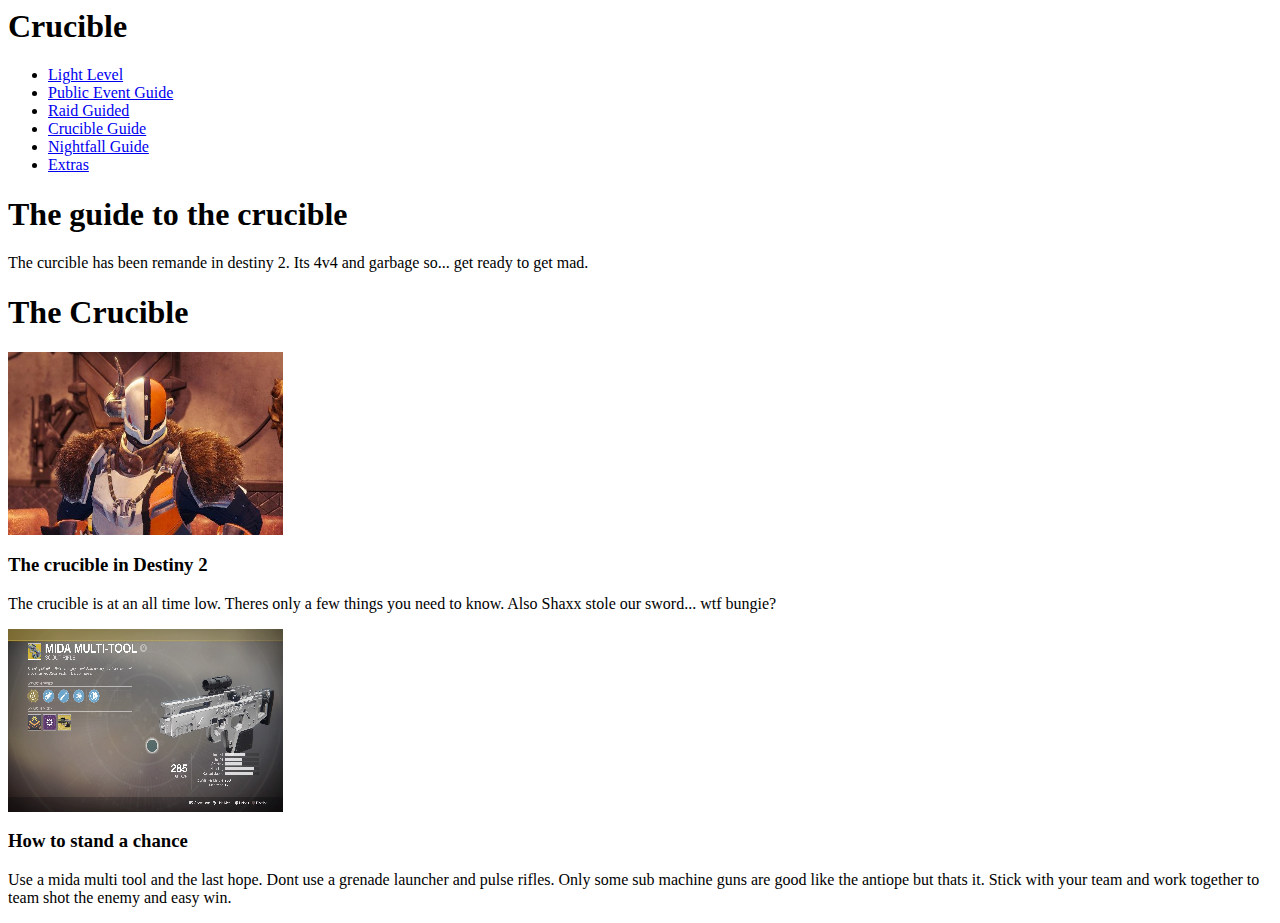
==== Crucible.html @ 86558895 "hi" ====
<html>
	<head>
		<title>Easy Light Guide</title>
		<link rel="stylesheet" href="style.css" type="text/css" />
	</head>
	<body>
		<header>
			<div class="container">
				<div id="branding">
					<h1>Crucible</h1>
				</div>
				<nav>
					<ul>
						<li><a href="Light.html">Light Level</a></li>
						<li><a href="PublicEve.html">Public Event Guide</a></li>
						<li><a href="Raid.html">Raid Guided</a></li>
						<li><a href="Crucible.html">Crucible Guide</a></li>
						<li><a href="Nightfall.html">Nightfall Guide</a></li>
						<li><a href="Extras.html">Extras</a></li>
					</ul>
				</nav>
			</div>
		</header>
		
		<section id="showcase">
			<div class="container">
				<h1>The guide to the crucible</h1>
				<p>The curcible has been remande in destiny 2. Its 4v4 and garbage so... get ready to get mad.</p>
			</div>
		</section>
		
		<section id="showcase">
			<div class="container">
				<h1>The Crucible</h1>
			</div>
		</section>
		
		<section id="boxes">
			<div class="container">
				<div class="box">
					<img src="./Images/shaxx.png">
					<h3>The crucible in Destiny 2</h3>
					<p>The crucible is at an all time low. Theres only a few things you need to know. Also Shaxx stole our sword... wtf bungie?</p>
				</div>
				<div class="box">
					<img src="./Images/mida.png">
					<h3>How to stand a chance</h3>
					<p>Use a mida multi tool and the last hope. Dont use a grenade launcher and pulse rifles. Only some sub machine guns are good like the antiope but thats it. Stick with your team and work together to team shot the enemy and easy win.</p>
				</div>
			</div>
		</section>
	</body>
</html>
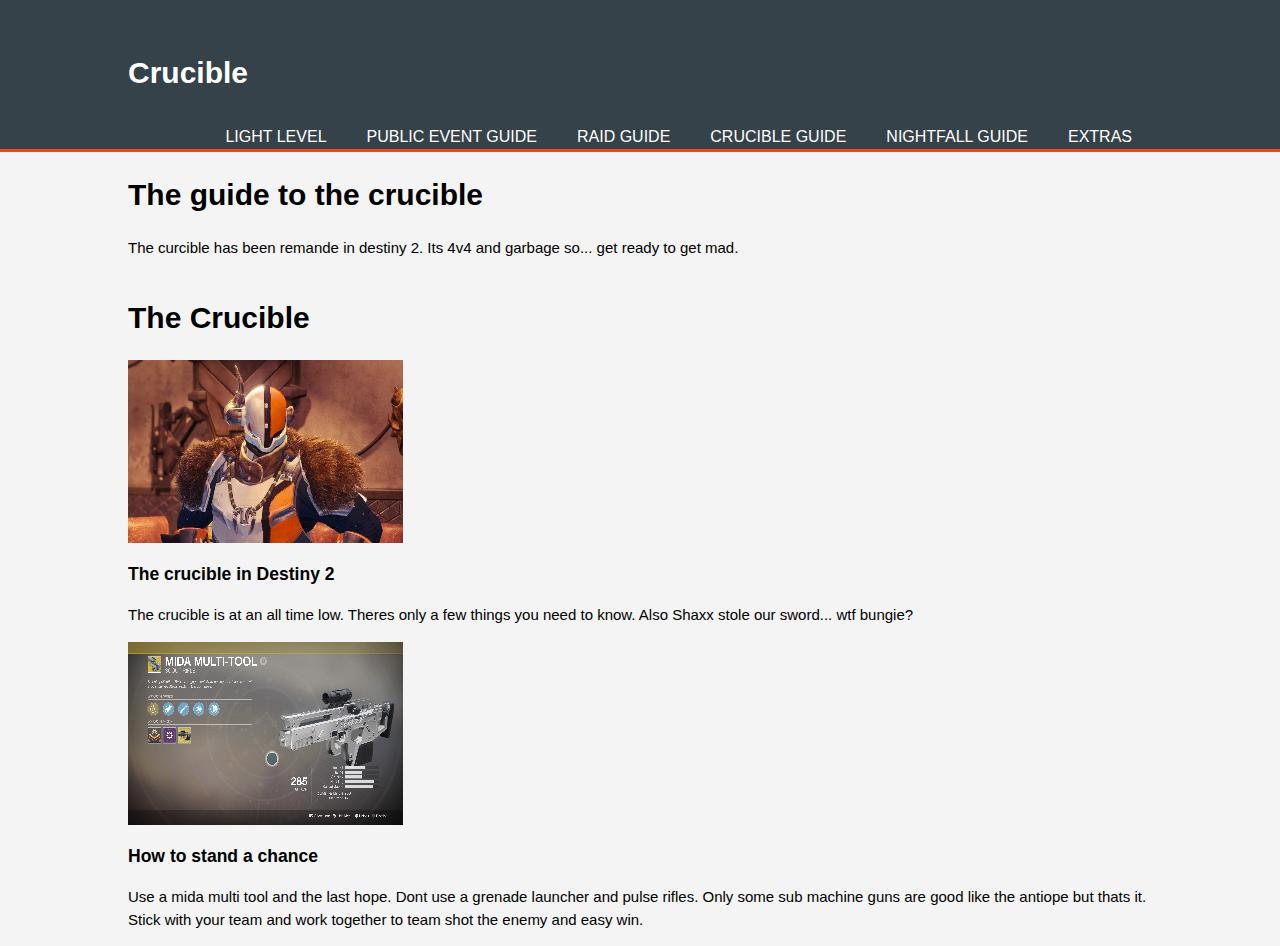
==== commit b152f1e7: "kill yourself" ====
--- a/Crucible.html
+++ b/Crucible.html
@@ -13,7 +13,7 @@
 					<ul>
 						<li><a href="Light.html">Light Level</a></li>
 						<li><a href="PublicEve.html">Public Event Guide</a></li>
-						<li><a href="Raid.html">Raid Guided</a></li>
+						<li><a href="Raid.html">Raid Guide</a></li>
 						<li><a href="Crucible.html">Crucible Guide</a></li>
 						<li><a href="Nightfall.html">Nightfall Guide</a></li>
 						<li><a href="Extras.html">Extras</a></li>
--- a/style.css
+++ b/style.css
@@ -0,0 +1,52 @@
+body{
+	font: 15px/1.5 Arial, Helvetica,sans-serif;
+	padding:0;
+	margin:0;
+	background-color:#f4f4f4;
+}
+
+/* Global */
+.container{
+	width:80%;
+	margin:auto;
+	overflow:hidden;
+}
+
+/* Header **/
+header{
+	background:#35424a;
+	color:#ffffff;
+	padding-top:30px;
+	min-height:70px;
+	border-bottom:#e8491d 3px solid;
+}
+
+header a{
+	color:#ffffff;
+	text-decoration:none;
+	text-transform: uppercase;
+	font-size:16px;
+}
+
+header ul{
+	margin:0;
+	padding:0;
+}
+
+header li{
+	float:left;
+	display:inline;
+	padding: 0 20px 0 20px;
+}
+
+header #branding{
+	float:left;
+}
+
+header #branding h3{
+}
+
+header nav{
+	float:right;
+	margin-top:10px;
+}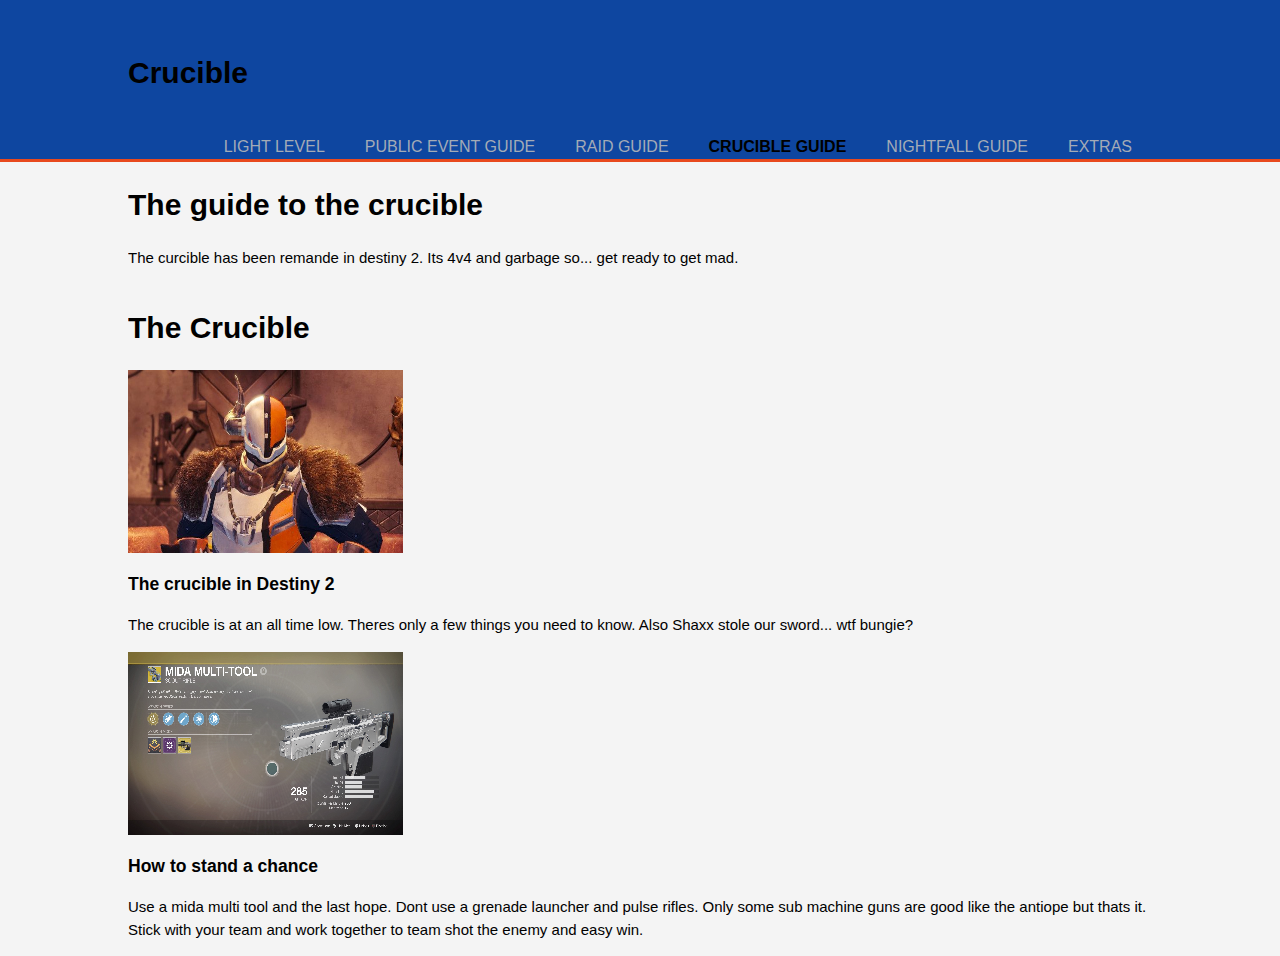
==== commit 7e42b054: "destiny" ====
--- a/Crucible.html
+++ b/Crucible.html
@@ -1,20 +1,20 @@
 <html>
 	<head>
-		<title>Easy Light Guide</title>
+		<title>Destiny 2</title>
 		<link rel="stylesheet" href="style.css" type="text/css" />
 	</head>
 	<body>
 		<header>
 			<div class="container">
 				<div id="branding">
-					<h1>Crucible</h1>
+					<h1><span class="highlight">Crucible</h1>
 				</div>
 				<nav>
 					<ul>
 						<li><a href="Light.html">Light Level</a></li>
 						<li><a href="PublicEve.html">Public Event Guide</a></li>
 						<li><a href="Raid.html">Raid Guide</a></li>
-						<li><a href="Crucible.html">Crucible Guide</a></li>
+						<li class="current"><a href="Crucible.html">Crucible Guide</a></li>
 						<li><a href="Nightfall.html">Nightfall Guide</a></li>
 						<li><a href="Extras.html">Extras</a></li>
 					</ul>
--- a/style.css
+++ b/style.css
@@ -14,7 +14,7 @@
 
 /* Header **/
 header{
-	background:#35424a;
+	background:#0e46a0;
 	color:#ffffff;
 	padding-top:30px;
 	min-height:70px;
@@ -22,14 +22,14 @@
 }
 
 header a{
-	color:#ffffff;
+	color:#a3abb7;
 	text-decoration:none;
 	text-transform: uppercase;
 	font-size:16px;
 }
 
 header ul{
-	margin:0;
+	margin-top:10px;
 	padding:0;
 }
 
@@ -49,4 +49,9 @@
 header nav{
 	float:right;
 	margin-top:10px;
-}+}
+
+header .highlight, header .current a{
+	color:000000;
+	font-weight:bold;
+}
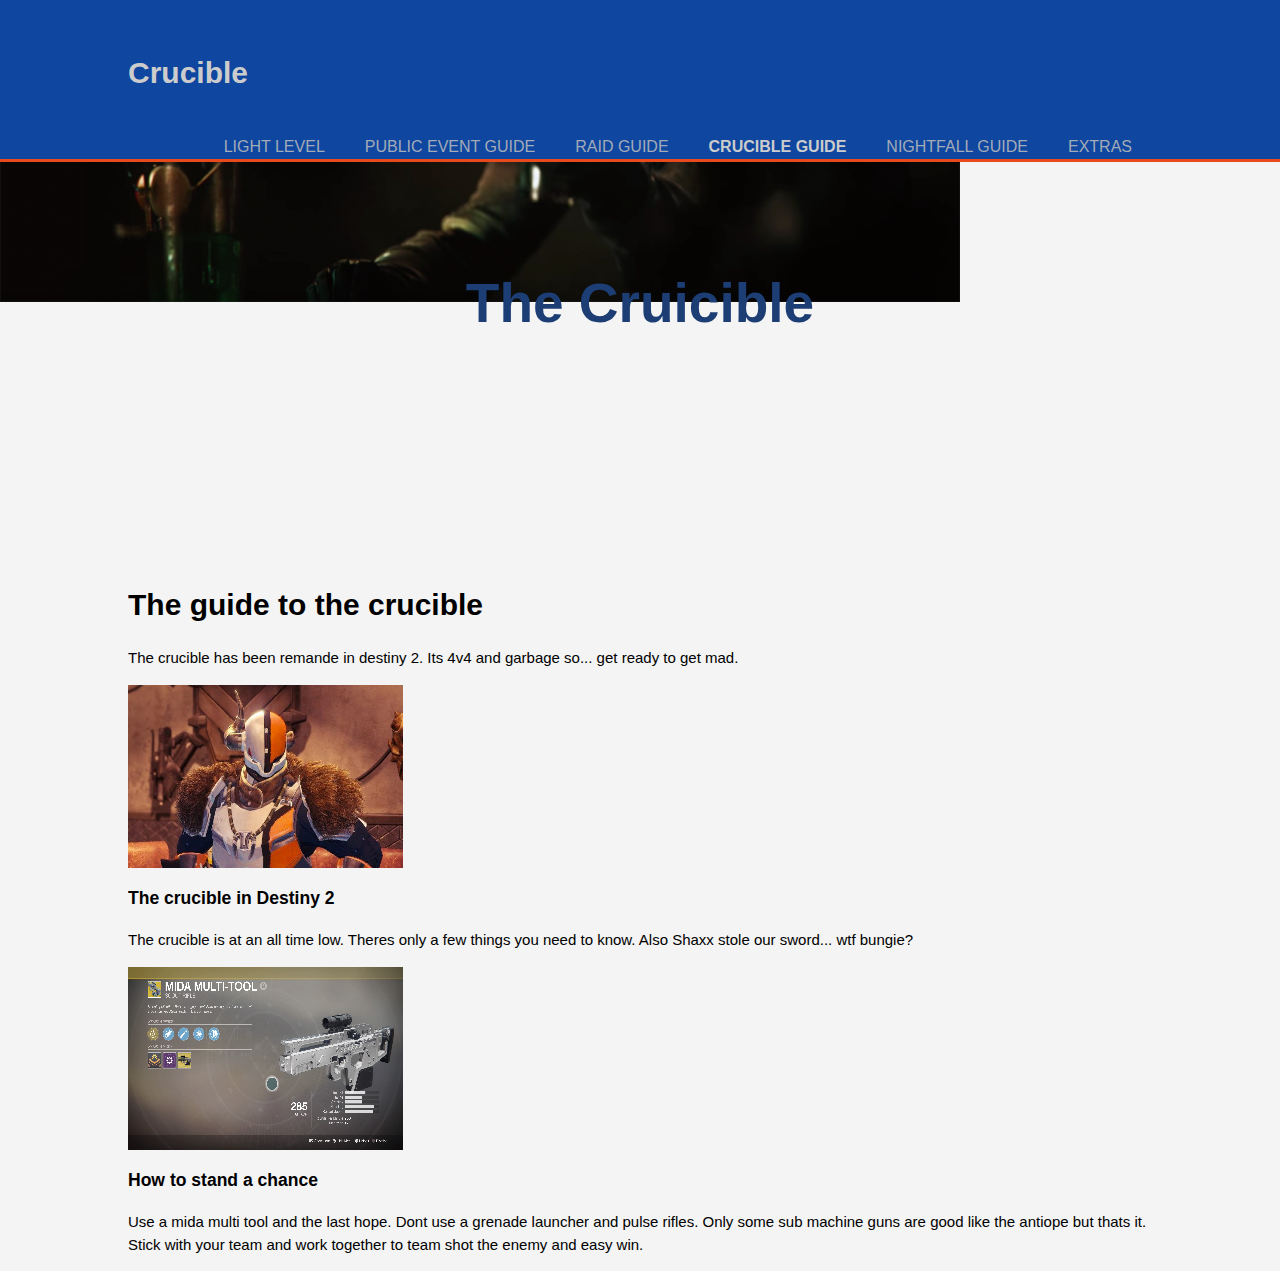
==== commit f52ca0fe: "hi" ====
--- a/Crucible.html
+++ b/Crucible.html
@@ -24,14 +24,14 @@
 		
 		<section id="showcase">
 			<div class="container">
-				<h1>The guide to the crucible</h1>
-				<p>The curcible has been remande in destiny 2. Its 4v4 and garbage so... get ready to get mad.</p>
+				<h1>The Cruicible</h1>
 			</div>
 		</section>
 		
-		<section id="showcase">
+		<section id="boxes">
 			<div class="container">
-				<h1>The Crucible</h1>
+				<h1>The guide to the crucible</h1>
+				<p>The crucible has been remande in destiny 2. Its 4v4 and garbage so... get ready to get mad.</p>
 			</div>
 		</section>
 		
--- a/style.css
+++ b/style.css
@@ -52,6 +52,25 @@
 }
 
 header .highlight, header .current a{
-	color:000000;
+	color:#cccccc;
 	font-weight:bold;
 }
+
+header a:hover{
+	color:#cccccc;
+	font-weight:bold;
+}
+
+/* showcase */
+#showcase{
+	min-height:400px;
+	background:url('../Images/Cayde.png') no-repeat 0 -400px;
+	text-align:center;
+	color:#1c3e75;
+}
+
+#showcase h1{
+	margin-top:100px;
+	font-size:55px;
+	margin-bottom:10px;
+}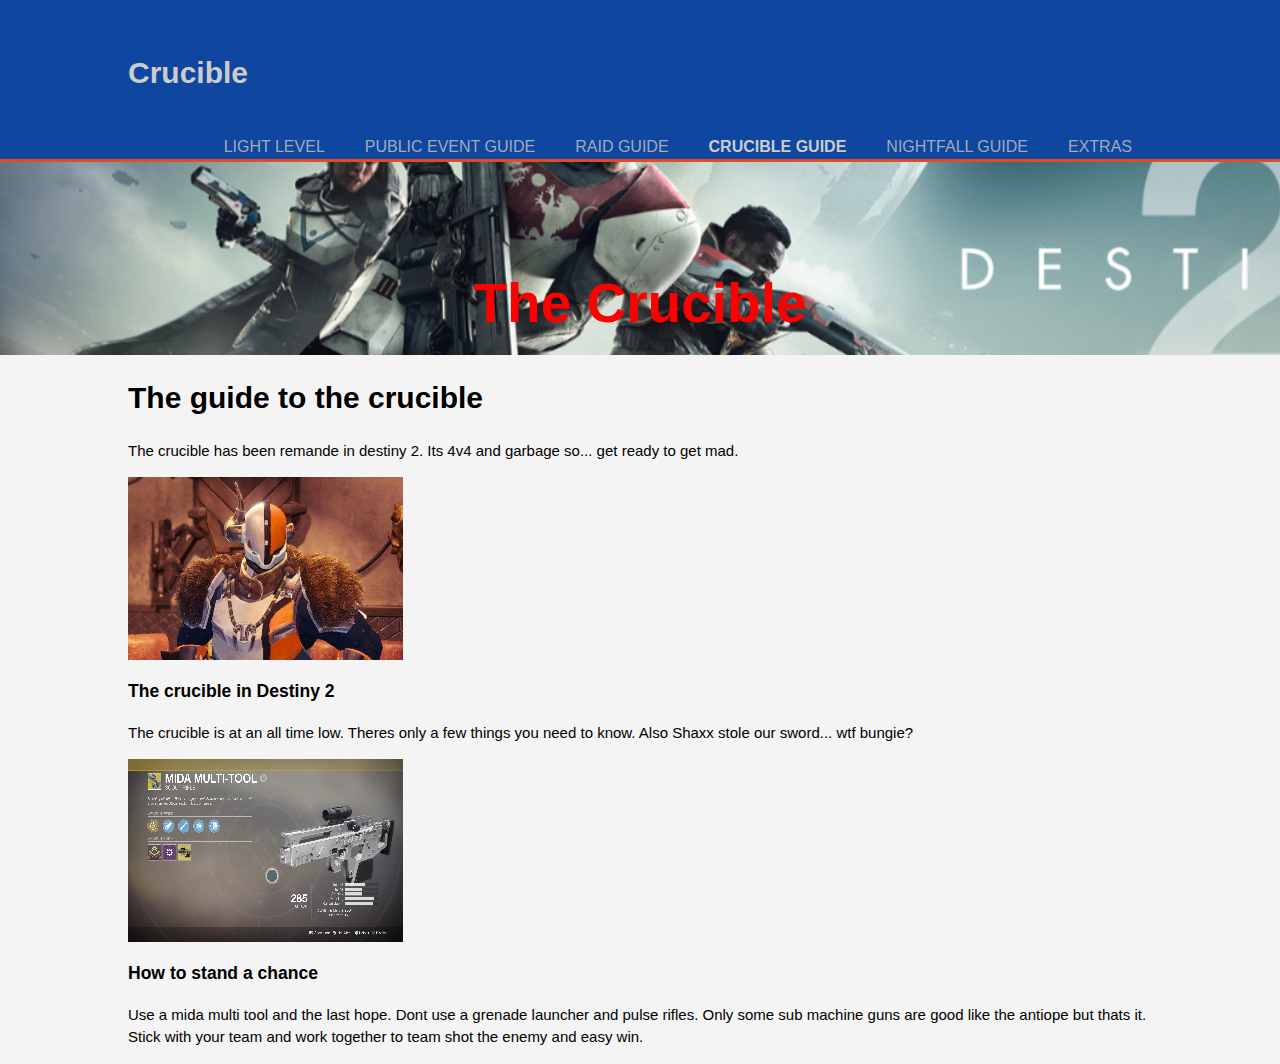
==== commit f68fbecb: "yo" ====
--- a/Crucible.html
+++ b/Crucible.html
@@ -24,7 +24,7 @@
 		
 		<section id="showcase">
 			<div class="container">
-				<h1>The Cruicible</h1>
+				<h1>The Crucible</h1>
 			</div>
 		</section>
 		
--- a/style.css
+++ b/style.css
@@ -63,10 +63,10 @@
 
 /* showcase */
 #showcase{
-	min-height:400px;
-	background:url('../Images/Cayde.png') no-repeat 0 -400px;
+	min-height:0px;
+	background:url('./Images/de.png') no-repeat -25px;
 	text-align:center;
-	color:#1c3e75;
+	color:#ff0000;
 }
 
 #showcase h1{
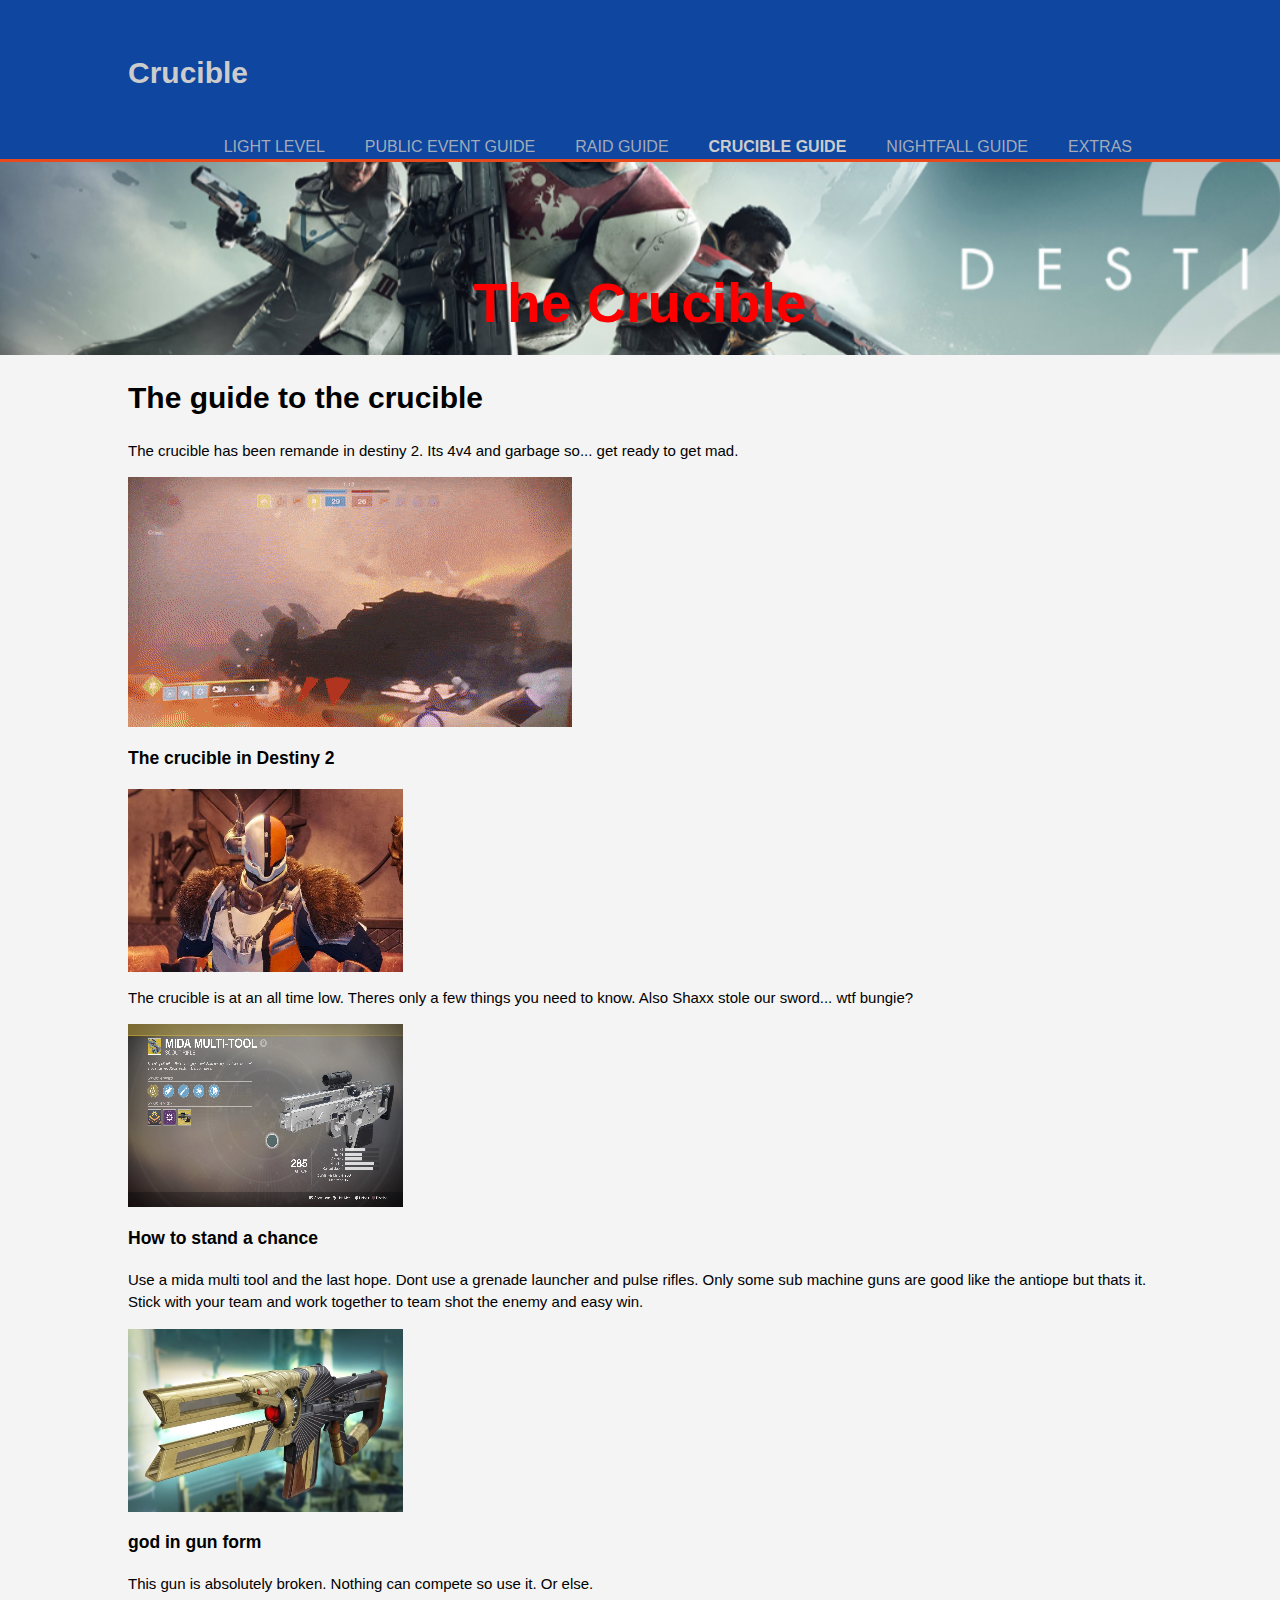
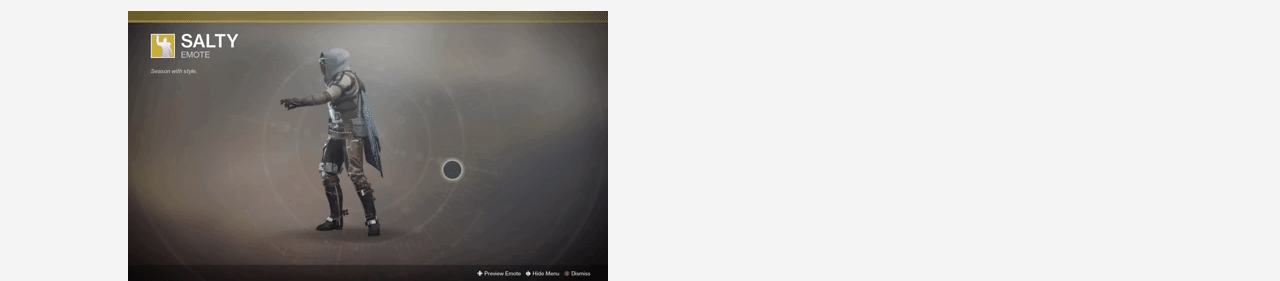
==== commit 1e1a29af: "mhm" ====
--- a/Crucible.html
+++ b/Crucible.html
@@ -32,14 +32,15 @@
 			<div class="container">
 				<h1>The guide to the crucible</h1>
 				<p>The crucible has been remande in destiny 2. Its 4v4 and garbage so... get ready to get mad.</p>
+				<img src="./Images/pvp.gif">
 			</div>
 		</section>
 		
 		<section id="boxes">
 			<div class="container">
 				<div class="box">
+					<h3>The crucible in Destiny 2</h3>
 					<img src="./Images/shaxx.png">
-					<h3>The crucible in Destiny 2</h3>
 					<p>The crucible is at an all time low. Theres only a few things you need to know. Also Shaxx stole our sword... wtf bungie?</p>
 				</div>
 				<div class="box">
@@ -47,6 +48,14 @@
 					<h3>How to stand a chance</h3>
 					<p>Use a mida multi tool and the last hope. Dont use a grenade launcher and pulse rifles. Only some sub machine guns are good like the antiope but thats it. Stick with your team and work together to team shot the enemy and easy win.</p>
 				</div>
+				<div class="box">
+					<img src="./Images/op.png">
+					<h3>god in gun form</h3>
+					<p>This gun is absolutely broken. Nothing can compete so use it. Or else.</p>
+				</div>
+				<div class="box">
+					<img src="./Images/yo.gif">
+				</div>
 			</div>
 		</section>
 	</body>
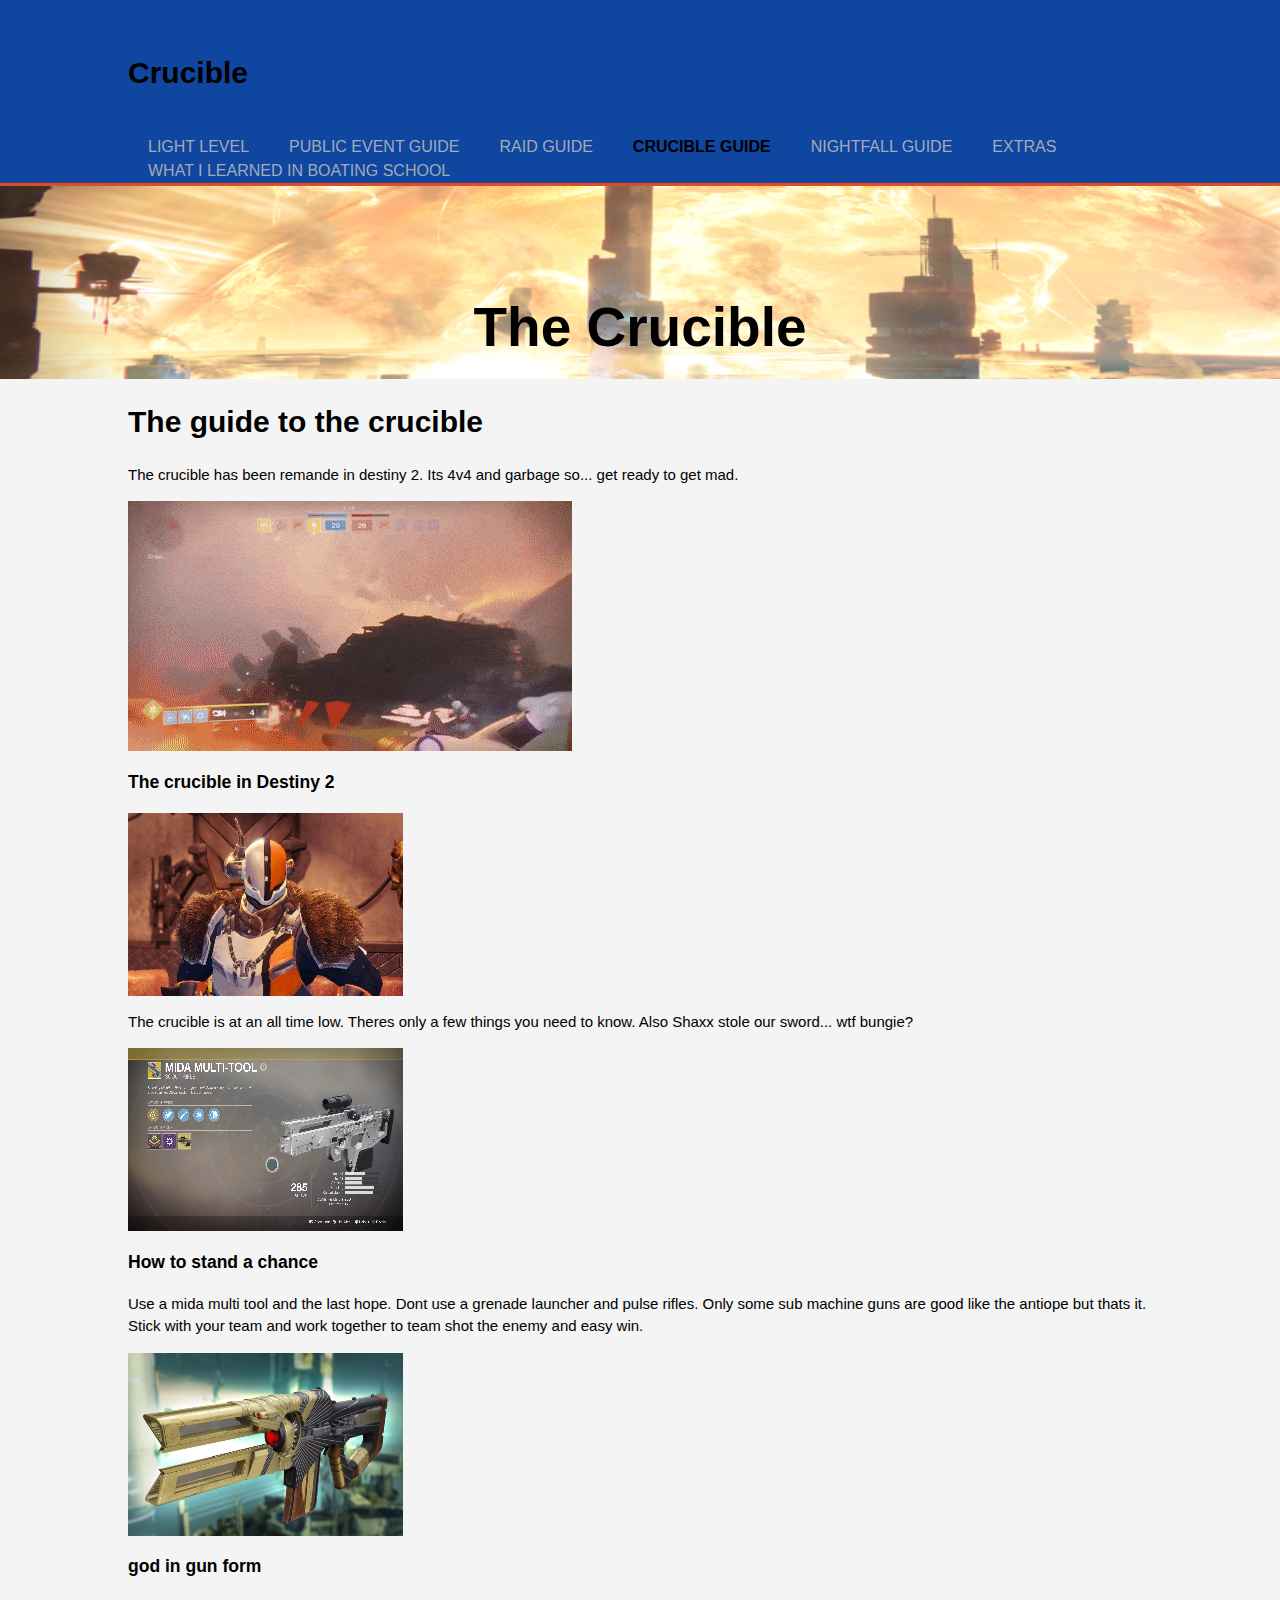
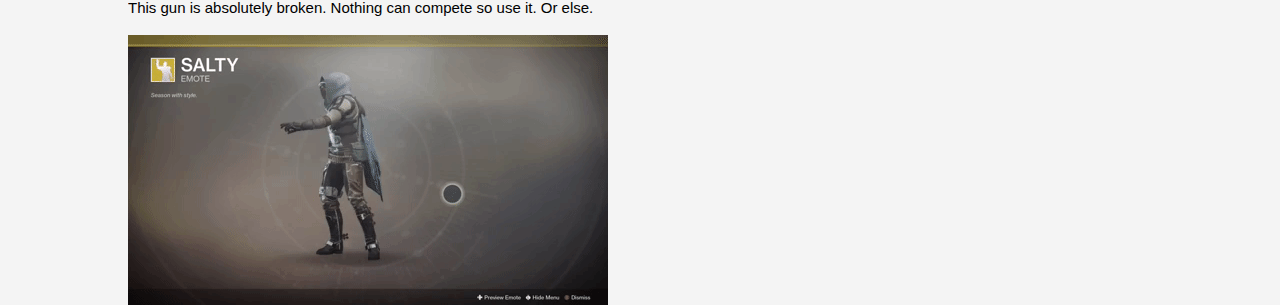
==== commit 4b831646: "hm" ====
--- a/Crucible.html
+++ b/Crucible.html
@@ -17,6 +17,7 @@
 						<li class="current"><a href="Crucible.html">Crucible Guide</a></li>
 						<li><a href="Nightfall.html">Nightfall Guide</a></li>
 						<li><a href="Extras.html">Extras</a></li>
+						<li><a href="learning.html">What I learned in Boating School</a></li>
 					</ul>
 				</nav>
 			</div>
@@ -53,10 +54,16 @@
 					<h3>god in gun form</h3>
 					<p>This gun is absolutely broken. Nothing can compete so use it. Or else.</p>
 				</div>
-				<div class="box">
+			</div>
+	
+		</section>
+				
+		<section id="boxes">
+				<div class="container">
+					<div class="box">
 					<img src="./Images/yo.gif">
-				</div>
-			</div>
+					</div>
+				</div>	
 		</section>
 	</body>
 </html>--- a/style.css
+++ b/style.css
@@ -1,76 +1,77 @@
-body{
-	font: 15px/1.5 Arial, Helvetica,sans-serif;
-	padding:0;
-	margin:0;
-	background-color:#f4f4f4;
-}
-
-/* Global */
-.container{
-	width:80%;
-	margin:auto;
-	overflow:hidden;
-}
-
-/* Header **/
-header{
-	background:#0e46a0;
-	color:#ffffff;
-	padding-top:30px;
-	min-height:70px;
-	border-bottom:#e8491d 3px solid;
-}
-
-header a{
-	color:#a3abb7;
-	text-decoration:none;
-	text-transform: uppercase;
-	font-size:16px;
-}
-
-header ul{
-	margin-top:10px;
-	padding:0;
-}
-
-header li{
-	float:left;
-	display:inline;
-	padding: 0 20px 0 20px;
-}
-
-header #branding{
-	float:left;
-}
-
-header #branding h3{
-}
-
-header nav{
-	float:right;
-	margin-top:10px;
-}
-
-header .highlight, header .current a{
-	color:#cccccc;
-	font-weight:bold;
-}
-
-header a:hover{
-	color:#cccccc;
-	font-weight:bold;
-}
-
-/* showcase */
-#showcase{
-	min-height:0px;
-	background:url('./Images/de.png') no-repeat -25px;
-	text-align:center;
-	color:#ff0000;
-}
-
-#showcase h1{
-	margin-top:100px;
-	font-size:55px;
-	margin-bottom:10px;
-}+body{
+	font: 15px/1.5 Arial, Helvetica,sans-serif;
+	padding:0;
+	margin:0;
+	background-color:#f4f4f4;
+}
+
+/* Global */
+.container{
+	width:80%;
+	margin:auto;
+	overflow:hidden;
+}
+
+/* Header **/
+header{
+	background:#0e46a0;
+	color:#ffffff;
+	padding-top:30px;
+	min-height:70px;
+	border-bottom:#e8491d 3px solid;
+}
+
+header a{
+	color:#a3abb7;
+	text-decoration:none;
+	text-transform: uppercase;
+	font-size:16px;
+}
+
+header ul{
+	margin-top:10px;
+	padding:0;
+}
+
+header li{
+	float:left;
+	display:inline;
+	padding: 0 20px 0 20px;
+}
+
+header #branding{
+	float:left;
+}
+
+header #branding h3{
+}
+
+header nav{
+	float:right;
+	margin-top:10px;
+}
+
+header .highlight, header .current a{
+	color:#000000;
+	font-weight:bold;
+}
+
+header a:hover{
+	color:#146eff;
+	font-weight:bold;
+}
+
+/* showcase */
+#showcase{
+	min-height:0px;
+	background:url('./Images/lighthouse.png') no-repeat -25px;
+	text-align:center;
+	color:#000000;
+}
+
+#showcase h1{
+	margin-top:100px;
+	font-size:55px;
+	margin-bottom:10px;
+}
+
